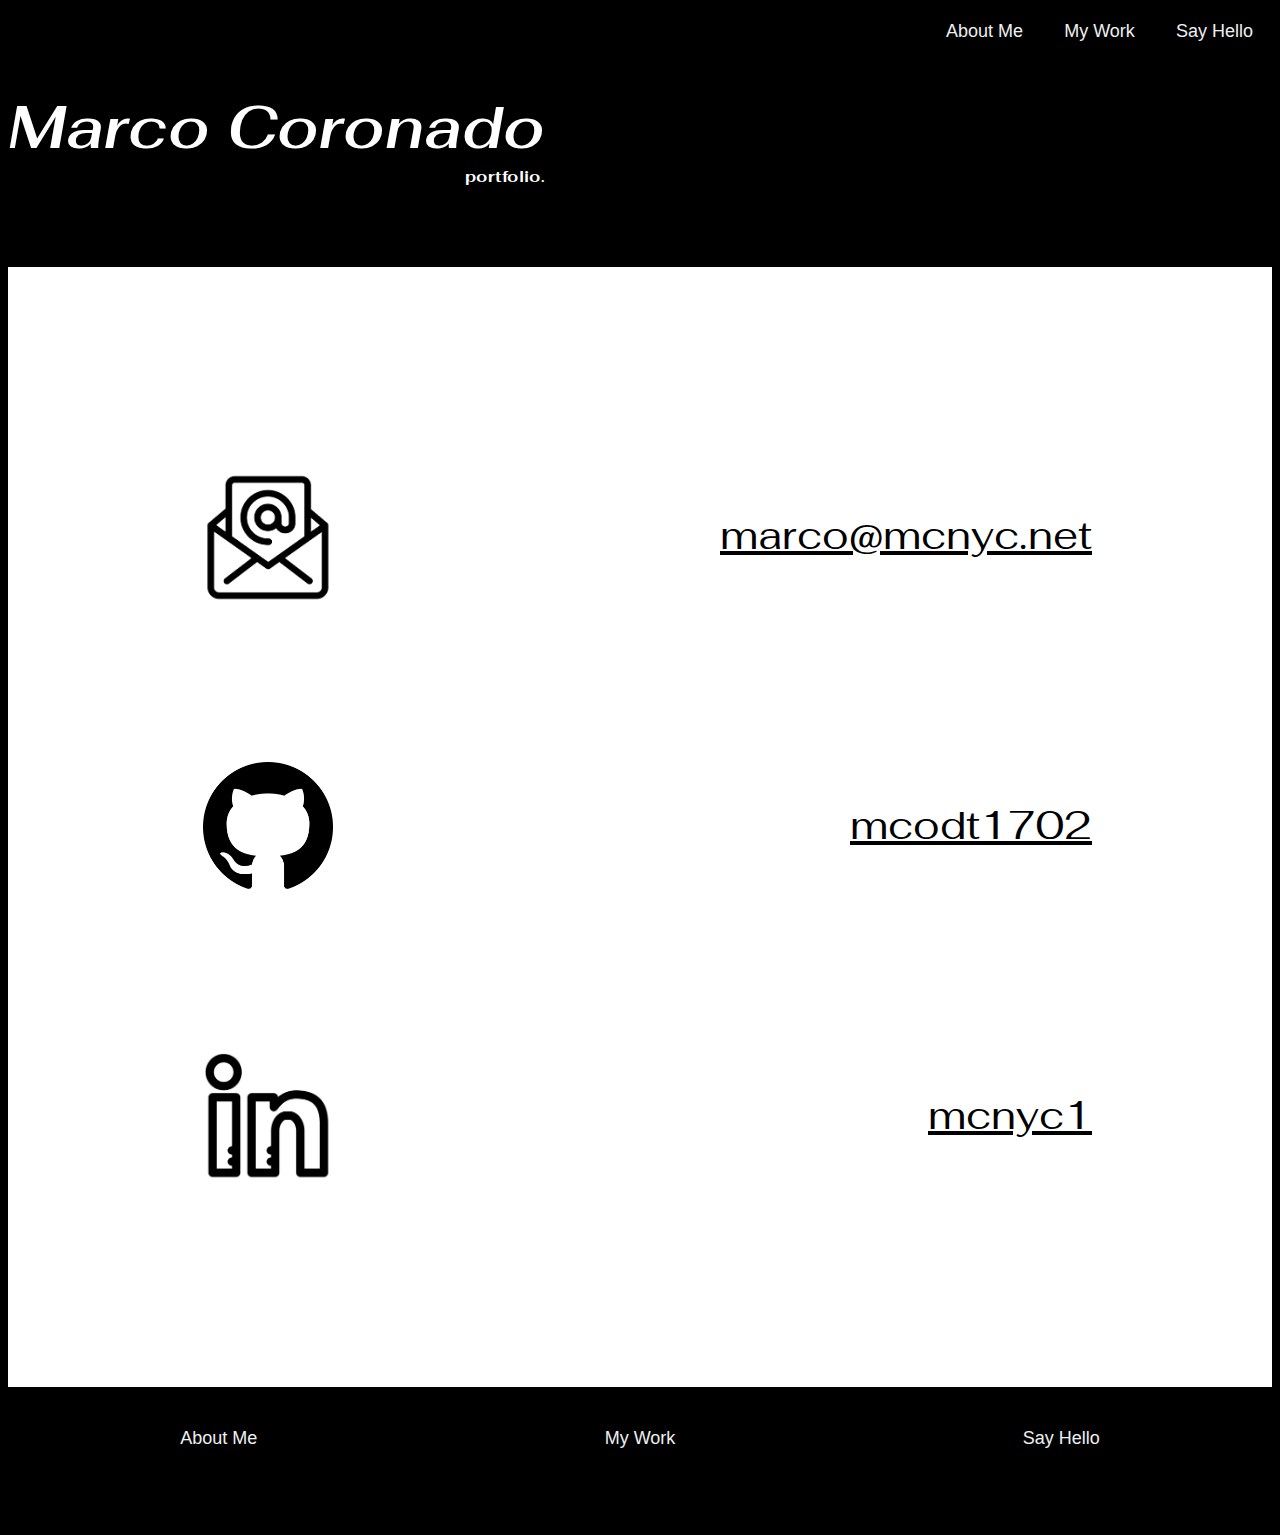
==== html/contact.html @ 46710a5f "new repo" ====
<!DOCTYPE html>
<html lang="en">
  <head>
    <meta charset="UTF-8" />
    <meta name="viewport" content="width=device-width, initial-scale=1.0" />
    <meta http-equiv="X-UA-Compatible" content="ie=edge" />
    <title>Marco Coronado's portfolio</title>
    <link
      href="https://fonts.googleapis.com/css?family=Fahkwang:300,400,500,600&display=swap"
      rel="stylesheet"
    />
    <link rel="stylesheet" href="../css/stylesphoneview.css" />
  </head> 
  <body>
    <header>
         
      <div class='name'>
        
        <h1 id="name">Marco Coronado</h1>
        <h4 id="port">portfolio.</h4>
        
      </div>
      <a id="tagmenu" href="./today.html"><img id="hmenu" src="../css/images/hamburguermenu.png"></a>
      
      <div class="headerlinks">
         
            <ul class="nav-links">
              <li class="links">
                <a href="../index.html" class="index"><button>About Me</button></a>
              </li>
              <li class="links">
                <a href="./mywork.html" class="portfolio"><button>My Work</button></a>
              </li>
              <li class="links">
                <a href="./contact.html" class="contacto"><button>Say Hello</button> </a>
              </li>
            </ul>
        </div>
    </header>
    <main>
      <div class="uno">
        <div class="dos">
          <div class="contacts">

            <div class="emailcontact">
              <img src="../css/images/emailicon.png">
              <a href="mailto:marco@mcnyc.net">
                <br>
                <span>marco@mcnyc.net</span></a> 
            </div>

            <div class="githubimg">
              <img class="githubimg" src="../css/images/githubicon.png" alt="github logo">
              <a href="https://github.com/mcodt1702" target="_blank">
                <br>
                <span>mcodt1702</span></a> 
            </div>

            <div class="lilinkedin">
              <img class="linkedin" src="../css/images/linkedinicon.png">
              <a href="https://www.linkedin.com/in/mcnyc1/" target="_blank"><br>
                 <span>mcnyc1</span></a>
            </div>
          </div>
          <footer>
            <div class="footer">
                  <ul class="nav-links">
                    <li class="links">
                      <a href="../index.html" class="index"><button>About Me</button></a>
                    </li>
                    <li class="links">
                      <a href="./mywork.html" class="portfolio"><button>My Work</button></a>
                    </li>
                    <li class="links">
                      <a href="./contact.html" class="contacto"><button>Say Hello</button> </a>
                    </li>
                  </ul>
            </div>
          </footer>
        </div>
      </div>  
    </main>
</body>
</html>
---- css/stylesphoneview.css ----
* {
  box-sizing: border-box;
  font-family: Fahkwang;
}

#port {
  margin-top: 0;
}

#name {
  justify-content: space-between;
  margin-bottom: 0;
}

.headerlinks {
  display: none;
}

hr {
  height: 0px;
  background-color: black;
}

/* body{
    color:  #3F227E
    background: rgb(128,132,105);
} */

ul {
  padding: 0px;
  list-style-type: none;
}

.clicktoplay {
  margin-left: 35%;
}

.apps{

margin: 0;    
height: 200px;

}
.appdescription {
  font-size: 18px;
}
.avatar {
  display: none;
}

.main,
p,
h2,
.lenguages,
.tools,
.links {
  text-align: center;
  padding: 0px;
}

.iconweb {
  height: 60px;
  display: block;
  margin-left: auto;
  margin-right: auto;
}

.lenguages,
.tools,
p {
  font-size: 25px;
}

footer {
  padding-bottom: 60px;
}

button {
  font-family: "Montserrat", sans-serif;
  font-weight: 500;
  color: #edf0f1;
  width: 200px;
  height: 30px;
  background-color: rgb(0, 0, 0);
  border: none;
  border-radius: 50px;
  transition: all 0.3s ease 0sc;
  font-size: 18px;
  list-style: none;
  padding: 0px;
  line-height: 0px;
}

.links {
  padding: 7.5px;
}

#I {
  display: none;
}

header {
  justify-content: space-between;
  display: flex;
}
#hmenu {
  justify-content: end;
  height: 30px;
}

#tagmenu {
  margin-top: 21.44px;
  justify-content: flex-end;
}

#build {
  margin: 50px;
}

.menupage button {
  width: cover;
  padding: 30px;
}

.menulinks li {
  text-align: center;
  padding: 20px;
}

.navlinks ul {
  margin-top: 100px;
}

.contacts img {
  width: 100px;
  height: auto;
  margin-bottom: 10px;
  padding: 15px;
}

.contacts {
  justify-content: center;
  display: flex;
  flex-direction: column;
  margin-left: auto;
  margin-right: auto;
  padding: 40px;
  font-size: 20px;
}

.contacts a {
  color: black;
}

.emailcontact {
  display: flex;
  justify-content: space-between;
}

.githubimg {
  display: flex;
  justify-content: space-between;
}

.lilinkedin {
  display: flex;
  justify-content: space-between;
}

footer {
  display: none;
}

/*big screen starts here****************big screen starts here****************big screen starts here***************/
/*big screen starts here****************big screen starts here****************big screen starts here***************/ /*big screen starts here****************big screen starts here****************big screen starts here***************/
/*big screen starts here****************big screen starts here****************big screen starts here***************/ /*big screen starts here****************big screen starts here****************big screen starts here***************/
/*big screen starts here****************big screen starts here****************big screen starts here***************/ /*big screen starts here****************big screen starts here****************big screen starts here***************/
/*big screen starts here****************big screen starts here****************big screen starts here***************/ /*big screen starts here****************big screen starts here****************big screen starts here***************/

@media screen and (min-width: 375px) {
}

/*big screen starts here****************big screen starts here****************big screen starts here***************/ /*big screen starts here****************big screen starts here****************big screen starts here***************/
/*big screen starts here****************big screen starts here****************big screen starts here***************/ /*big screen starts here****************big screen starts here****************big screen starts here***************/
/*big screen starts here****************big screen starts here****************big screen starts here***************/ /*big screen starts here****************big screen starts here****************big screen starts here***************/
/*big screen starts here****************big screen starts here****************big screen starts here***************/ /*big screen starts here****************big screen starts here****************big screen starts here***************/
/*big screen starts here****************big screen starts here****************big screen starts here***************/
/*big screen starts here****************big screen starts here****************big screen starts here***************/
/*big screen starts here****************big screen starts here****************big screen starts here***************/
@media screen and (min-width: 770px) {
  body {
    background-color: black;
  }

  .iconweb {
    display: block;
    margin-left: auto;
    margin-right: auto;
  }

  #name {
    margin-bottom: 0px;
    padding: 0px;
    margin-top: 80px;
  }
  #build {
    margin: 0px;
    font-size: 30px;
    color: black;
  }

  #port {
    margin-top: 0px;
    color: white;
    text-align: right;
    margin-bottom: 80px;
  }

  #arrow {
    height: 50px;
    margin-left: auto;
    margin-right: auto;
  }

  .avatar {
    height: 150px;
  }

  .me {
    padding: 30px;
    text-align: center;
  }

  .skills {
    background-color: black;
    height: auto;
  }

  .uno {
    background-color: white;
    height: auto;
  }

  .logo {
    height: 150px;
    justify-items: left;
  }

  .dos {
    text-align: center;
    padding-top: 10px;
    height: auto;
    color: black;
  }

  h1 {
    color: white;
    padding: 80px;
    font-size: 60px;
    text-align: center;
    font-family: "Fahkwang";
    font-style: oblique;
    font-weight: 600;
  }

  ul {
    list-style: none;
    margin-left: 20px;
    text-align: center;
  }
  .tools {
    padding-bottom: 50px;
  }

  button {
    font-family: "Montserrat", sans-serif;
    font-weight: 500;
    color: #edf0f1;
    width: 100px;
    height: 30px;
    background-color: rgba(0, 0, 0);
    border: none;
    border-radius: 50px;
    transition: all 0.3s ease 0sc;
    font-size: 18px;
    list-style: none;
  }

  .bio {
    margin-left: auto;
    margin-right: auto;
    width: 70%;
    color: black;
    padding-bottom: 50px;
  }

  button:hover {
    background-color: rgba(0, 136, 169, 0.6);
  }

  li {
    padding: 30px;
    text-align: center;
    display: inline;
  }

  .nav-links {
    display: flex;
    flex-direction: row;
    justify-content: space-around;
    padding: 0;
    margin: 0px;
  }

  main {
    color: black;
    height: auto;
    background-color: white;
  }

  footer {
    margin-top: 50px;
    background: black;
    display: block;
    font-size: 50px;
  }

  .links {
    display: flex;
    flex-direction: row;
  }

  .iconweb {
    height: 100px;
  }

  h2 {
    padding: 20px;

    font-size: 30px;
  }

  .contacts {
    justify-content: center;
    display: flex;
    margin-left: auto;
    margin-right: auto;
    padding: 40px;
  }

  .contacts a {
    color: black;
    justify-content: space-around;
  }

  .contacts img {
    width: 160px;
    height: auto;
  }

  .quizzapp img {
    width: 600px;
  }

  .booksmark img {
    width: 600px;
    height: auto;
  }

  .contacts div {
    margin: 60px;
  }

  .headerlinks {
    display: inline-block;
  }

  .emailcontact {
    font-size: 40px;
  }

  .githubimg {
    font-size: 40px;
  }

  .lilinkedin {
    font-size: 40px;
  }

  .contacts {
    margin: 80px;
  }
}
/* , and end it with  @media screen and (min-width: 650px) */
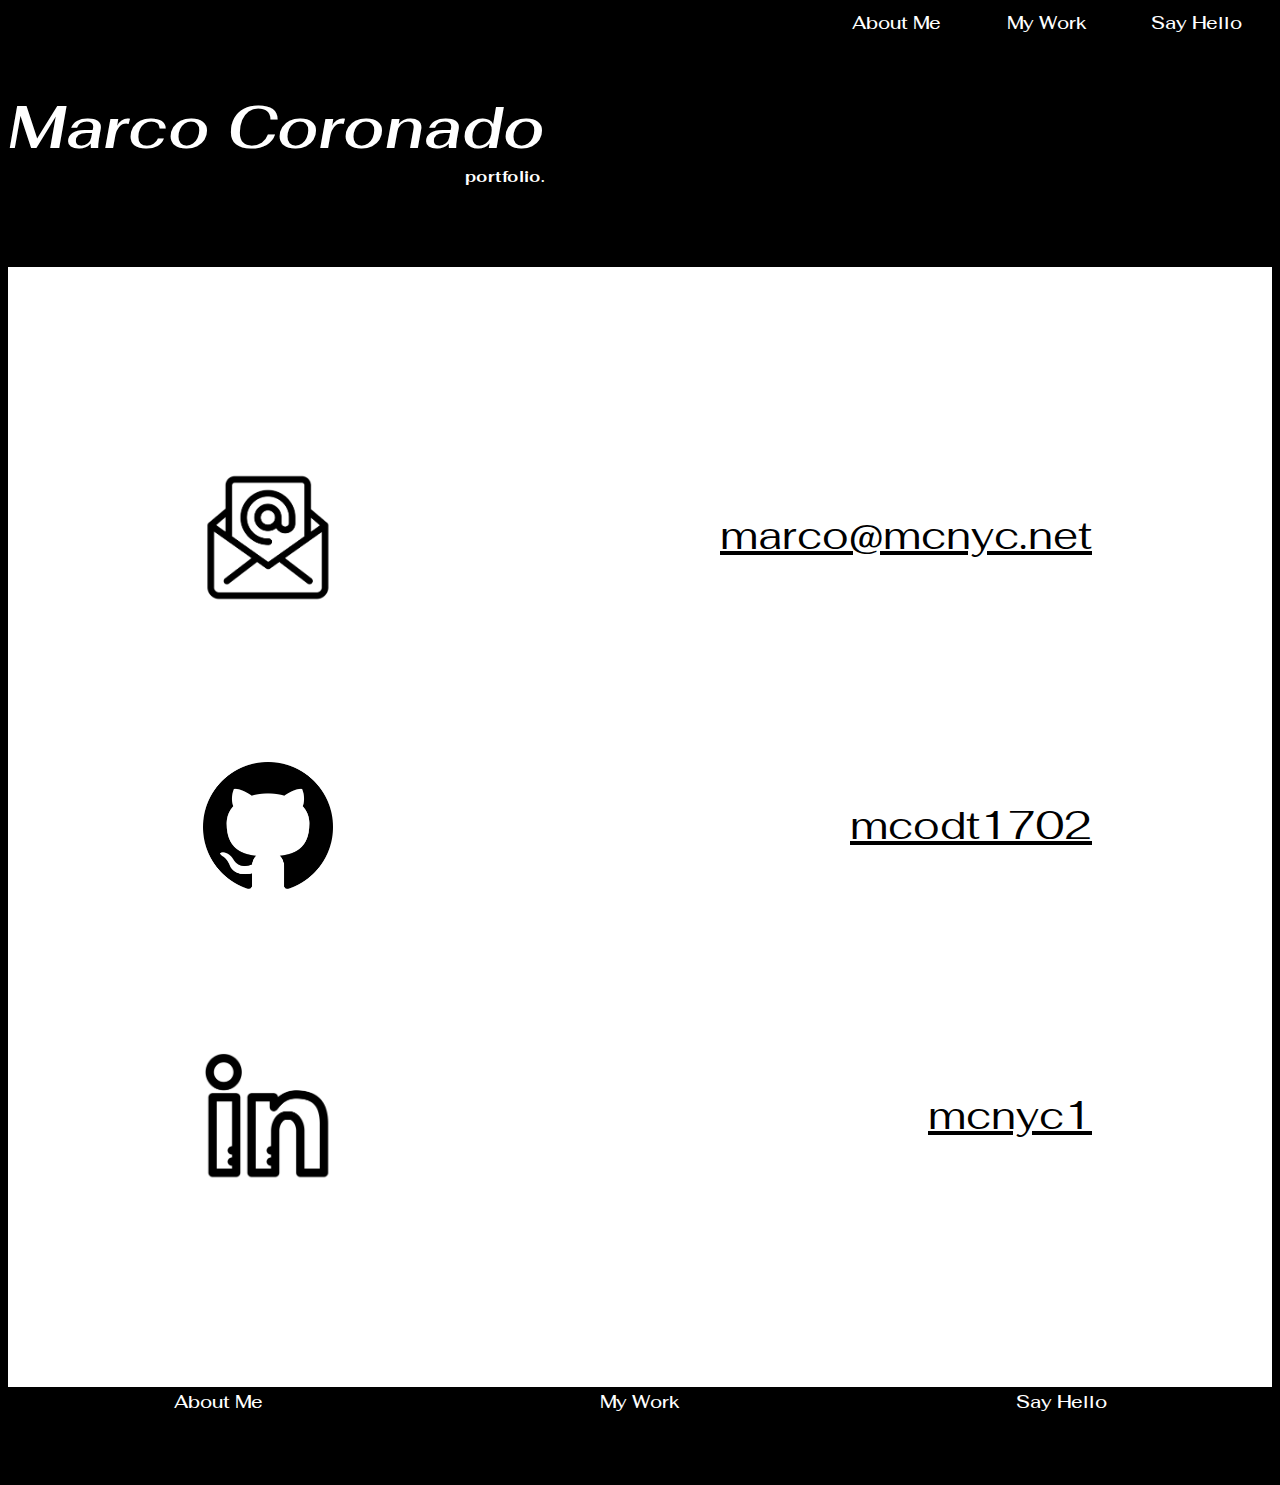
==== commit 4e0b97a2: "hamburguer fixed" ====
--- a/html/contact.html
+++ b/html/contact.html
@@ -25,14 +25,14 @@
       <div class="headerlinks">
          
             <ul class="nav-links">
-              <li class="links">
-                <a href="../index.html" class="index"><button>About Me</button></a>
+              <li class="button">
+                <a href="../index.html" class="nounder">About Me</a>
               </li>
-              <li class="links">
-                <a href="./mywork.html" class="portfolio"><button>My Work</button></a>
+              <li class="button">
+                <a href="./mywork.html" class="nounder">My Work</a>
               </li>
-              <li class="links">
-                <a href="./contact.html" class="contacto"><button>Say Hello</button> </a>
+              <li class="button">
+                <a href="./contact.html" class="nounder">Say Hello</a>
               </li>
             </ul>
         </div>
@@ -65,14 +65,14 @@
           <footer>
             <div class="footer">
                   <ul class="nav-links">
-                    <li class="links">
-                      <a href="../index.html" class="index"><button>About Me</button></a>
+                    <li class="button">
+                      <a href="../index.html" class="nounder">About Me</a>
                     </li>
-                    <li class="links">
-                      <a href="./mywork.html" class="portfolio"><button>My Work</button></a>
+                    <li class="button">
+                      <a href="./mywork.html" class="nounder">My Work</a>
                     </li>
-                    <li class="links">
-                      <a href="./contact.html" class="contacto"><button>Say Hello</button> </a>
+                    <li class="button">
+                      <a href="./contact.html" class="nounder">Say Hello</a>
                     </li>
                   </ul>
             </div>
--- a/css/stylesphoneview.css
+++ b/css/stylesphoneview.css
@@ -75,7 +75,7 @@
   padding-bottom: 60px;
 }
 
-button {
+.button {
   font-family: "Montserrat", sans-serif;
   font-weight: 500;
   color: #edf0f1;
@@ -91,9 +91,7 @@
   line-height: 0px;
 }
 
-.links {
-  padding: 7.5px;
-}
+
 
 #I {
   display: none;
@@ -117,19 +115,44 @@
   margin: 50px;
 }
 
-.menupage button {
-  width: cover;
+.buttonmenu{
+  font-family: "Montserrat", sans-serif;
+  font-weight: 500;
+  color: white;
+  height: 80px;
+  background-color: rgb(0, 0, 0);
+  border: none;
+  border-radius: 50px;
+  transition: all 0.3s ease 0sc;
+  font-size: 30px;
+  
   padding: 30px;
-}
-
-.menulinks li {
+  line-height: 25px;
+  margin-top: 50px;
+  display: inline-block;
   text-align: center;
-  padding: 20px;
-}
-
-.navlinks ul {
-  margin-top: 100px;
-}
+ 
+  
+  
+}
+
+.menulinks {
+  display: flex;
+  flex-direction: column;
+  justify-content: center;
+  margin-top: 30%;
+}
+
+.menupage{
+color: white;
+text-decoration: none;
+margin: auto;
+
+
+
+
+}
+
 
 .contacts img {
   width: 100px;
@@ -272,20 +295,29 @@
     padding-bottom: 50px;
   }
 
-  button {
+  .button {
     font-family: "Montserrat", sans-serif;
     font-weight: 500;
-    color: #edf0f1;
-    width: 100px;
+    width: 150px;
     height: 30px;
-    background-color: rgba(0, 0, 0);
+    background-color: black;
     border: none;
     border-radius: 50px;
     transition: all 0.3s ease 0sc;
     font-size: 18px;
     list-style: none;
-  }
-
+    padding: 15px;
+    
+  }
+
+  .nounder{
+    color: white;
+    text-decoration: none;
+  }
+
+
+
+   
   .bio {
     margin-left: auto;
     margin-right: auto;
@@ -294,7 +326,7 @@
     padding-bottom: 50px;
   }
 
-  button:hover {
+  .button:hover {
     background-color: rgba(0, 136, 169, 0.6);
   }
 
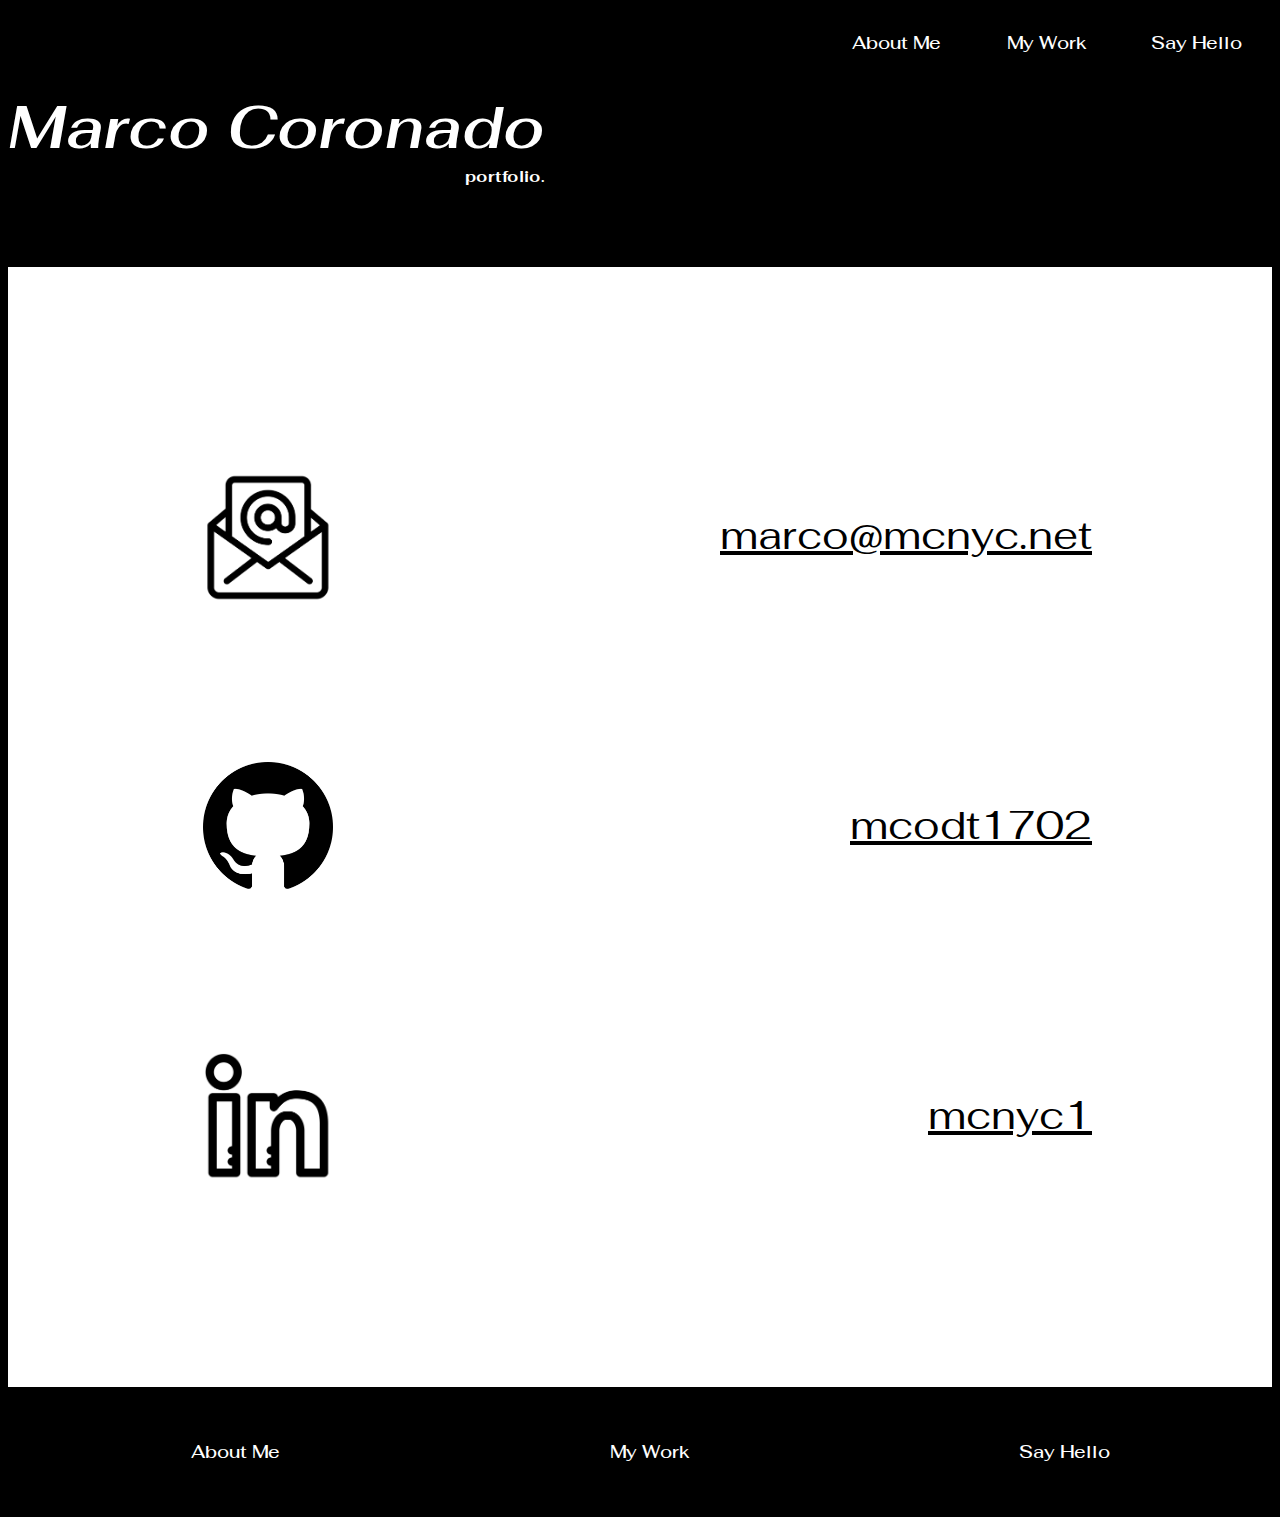
==== commit c3c85b40: "envelope alt added" ====
--- a/html/contact.html
+++ b/html/contact.html
@@ -20,7 +20,7 @@
         <h4 id="port">portfolio.</h4>
         
       </div>
-      <a id="tagmenu" href="./today.html"><img id="hmenu" src="../css/images/hamburguermenu.png"></a>
+      <a id="tagmenu" href="./today.html"><img id="hmenu" src="../css/images/hamburguermenu.png" alt="hamburger menu"></a>
       
       <div class="headerlinks">
          
@@ -43,21 +43,21 @@
           <div class="contacts">
 
             <div class="emailcontact">
-              <img src="../css/images/emailicon.png">
+              <img src="../css/images/emailicon.png" alt="image of an envelope icon">
               <a href="mailto:marco@mcnyc.net">
                 <br>
                 <span>marco@mcnyc.net</span></a> 
             </div>
 
             <div class="githubimg">
-              <img class="githubimg" src="../css/images/githubicon.png" alt="github logo">
+              <img class="githubimg" src="../css/images/githubicon.png" alt="github icon">
               <a href="https://github.com/mcodt1702" target="_blank">
                 <br>
                 <span>mcodt1702</span></a> 
             </div>
 
             <div class="lilinkedin">
-              <img class="linkedin" src="../css/images/linkedinicon.png">
+              <img class="linkedin" src="../css/images/linkedinicon.png" alt="linkedin icon">
               <a href="https://www.linkedin.com/in/mcnyc1/" target="_blank"><br>
                  <span>mcnyc1</span></a>
             </div>
--- a/css/stylesphoneview.css
+++ b/css/stylesphoneview.css
@@ -66,13 +66,14 @@
 }
 
 .lenguages,
-.tools,
+.tools, .tools2,
 p {
   font-size: 25px;
 }
 
 footer {
-  padding-bottom: 60px;
+  
+  background-color: black;
 }
 
 .button {
@@ -291,7 +292,7 @@
     margin-left: 20px;
     text-align: center;
   }
-  .tools {
+  .tools, .tools2 {
     padding-bottom: 50px;
   }
 
@@ -341,7 +342,7 @@
     flex-direction: row;
     justify-content: space-around;
     padding: 0;
-    margin: 0px;
+    margin-top: 20px;
   }
 
   main {
@@ -351,7 +352,7 @@
   }
 
   footer {
-    margin-top: 50px;
+    padding-top: 30px;
     background: black;
     display: block;
     font-size: 50px;
